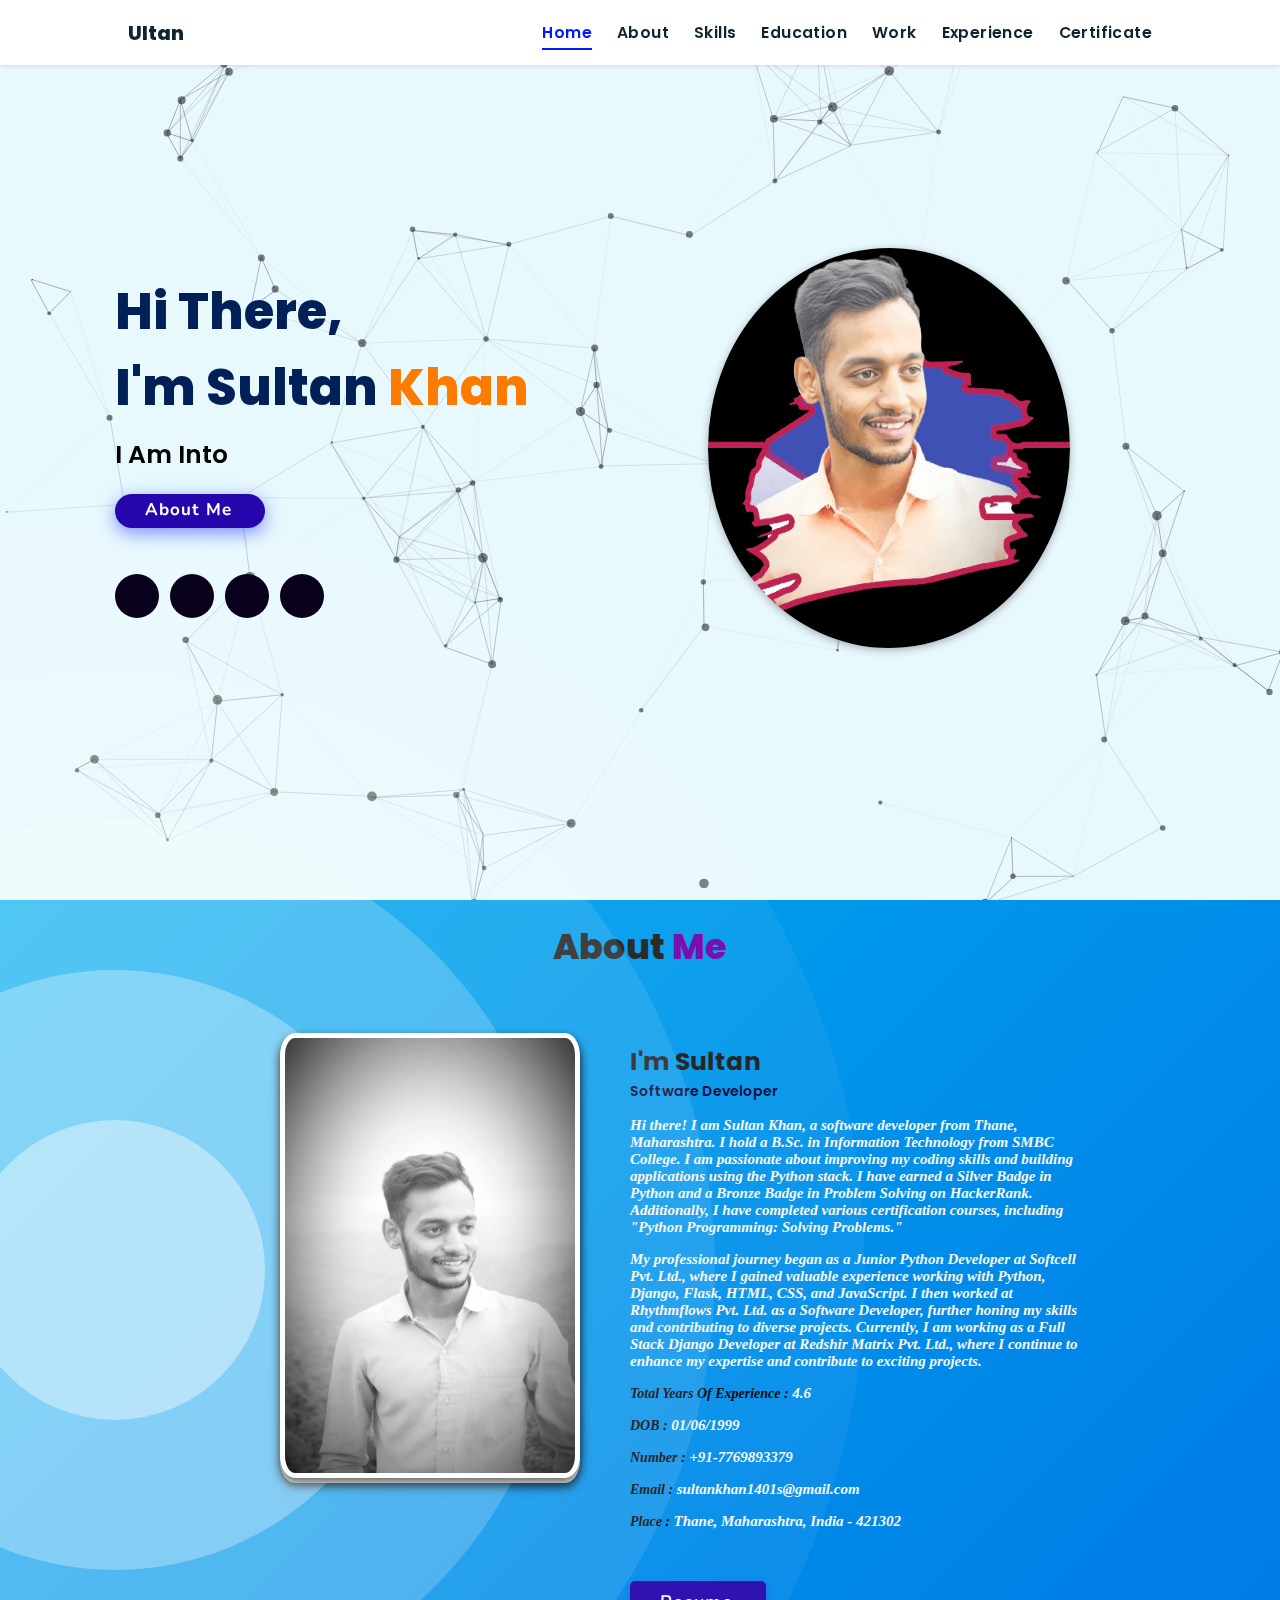
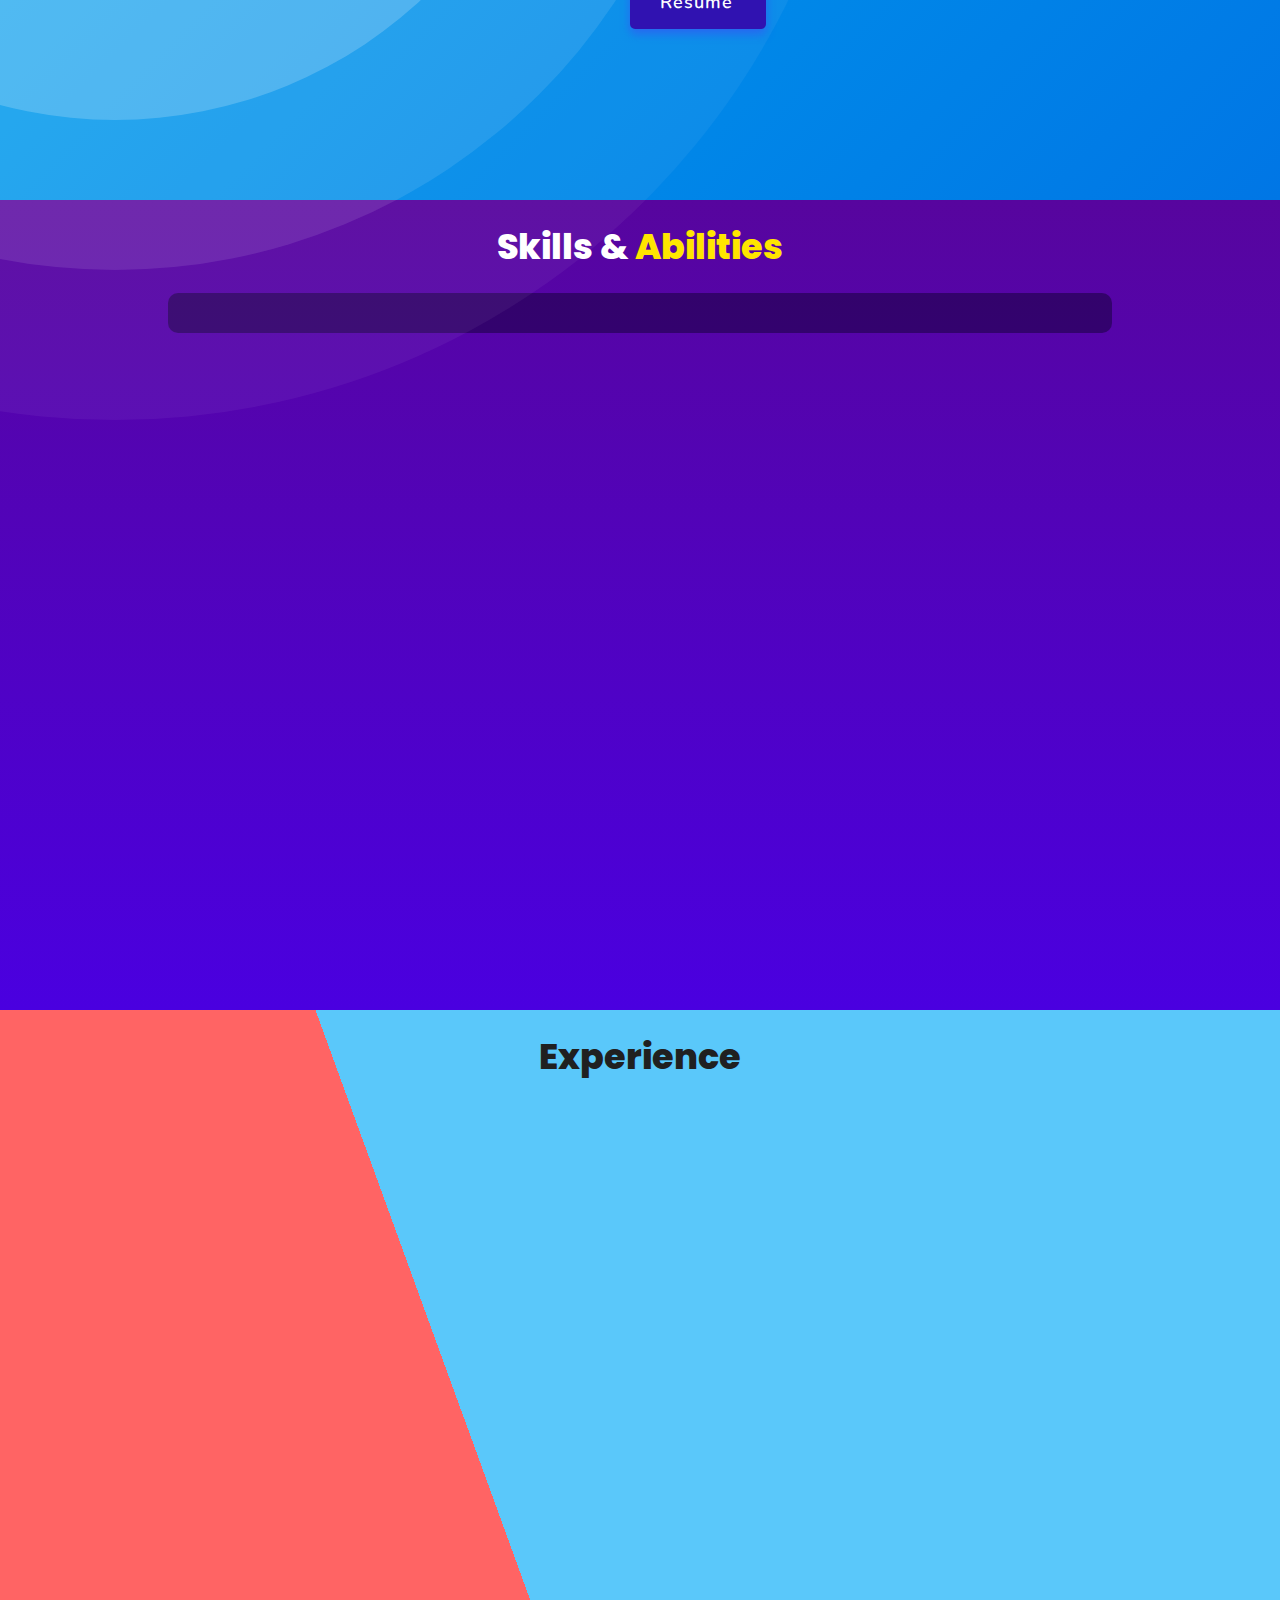
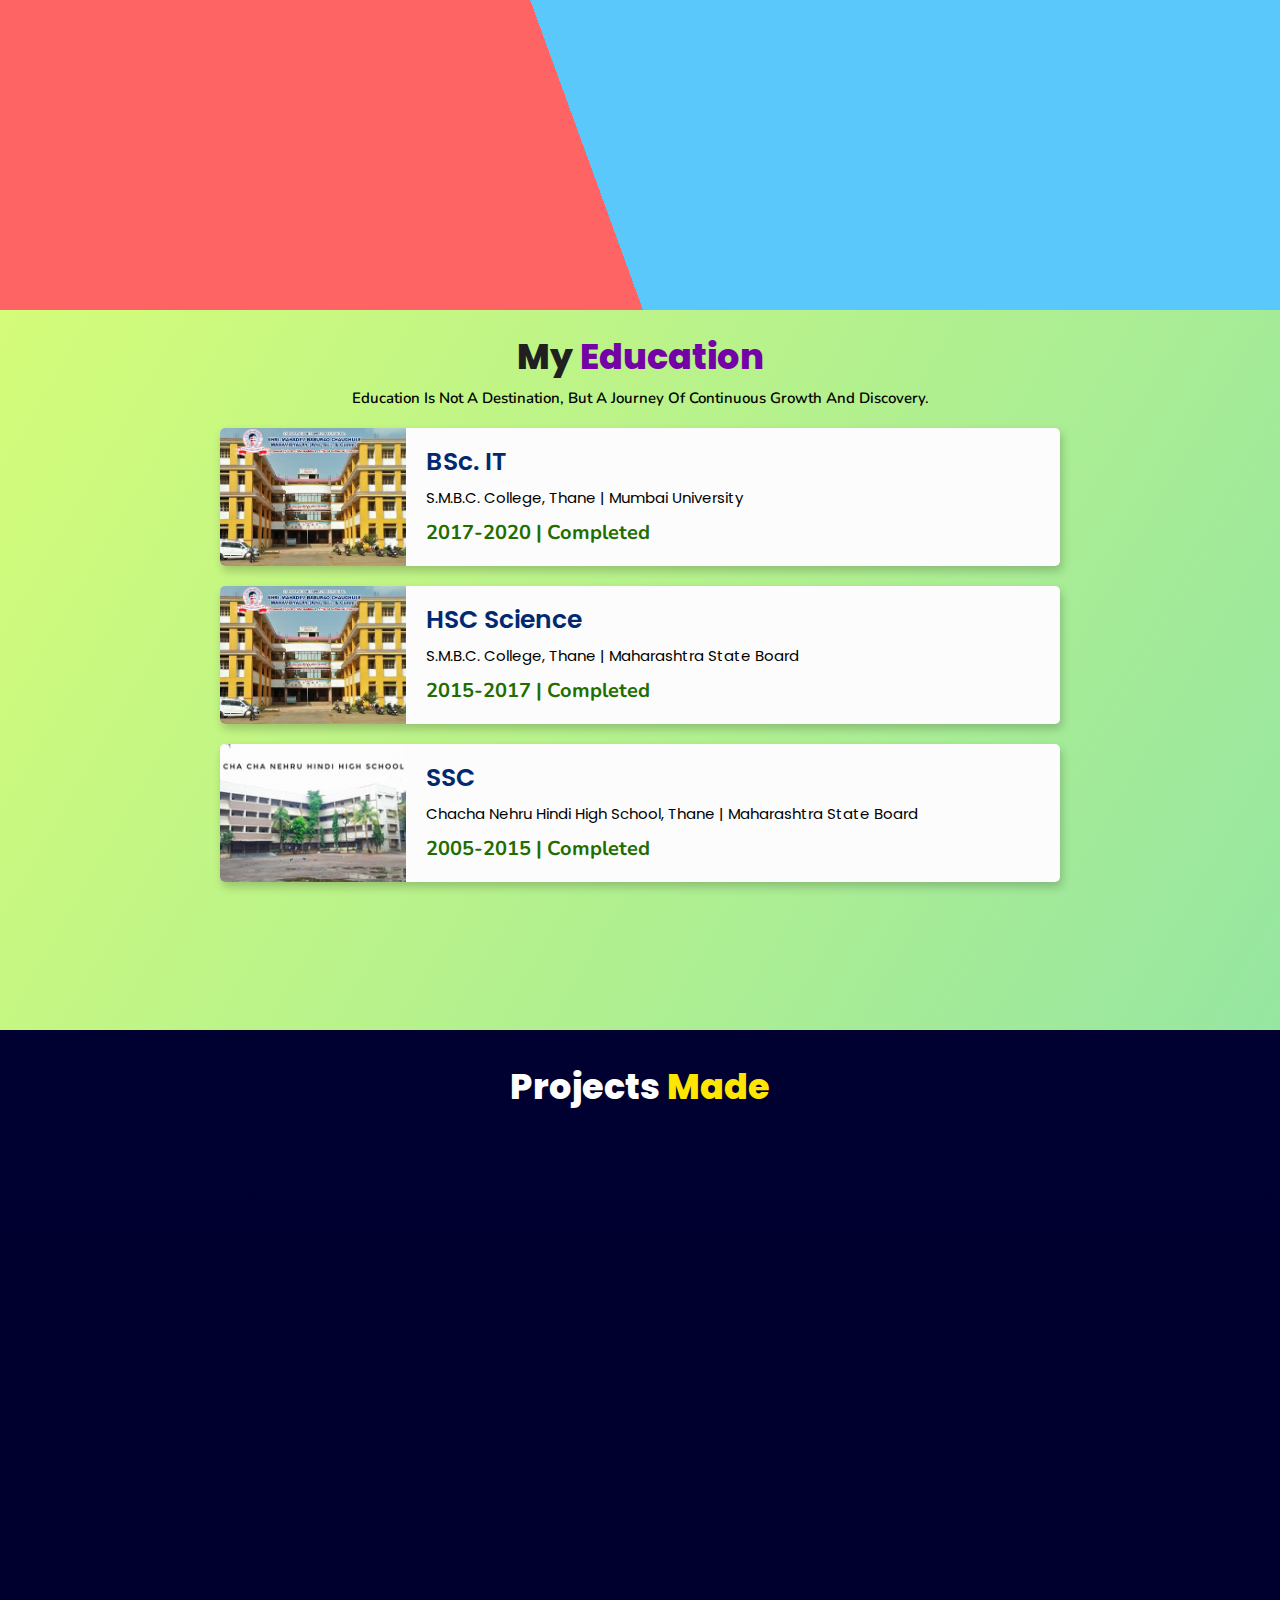
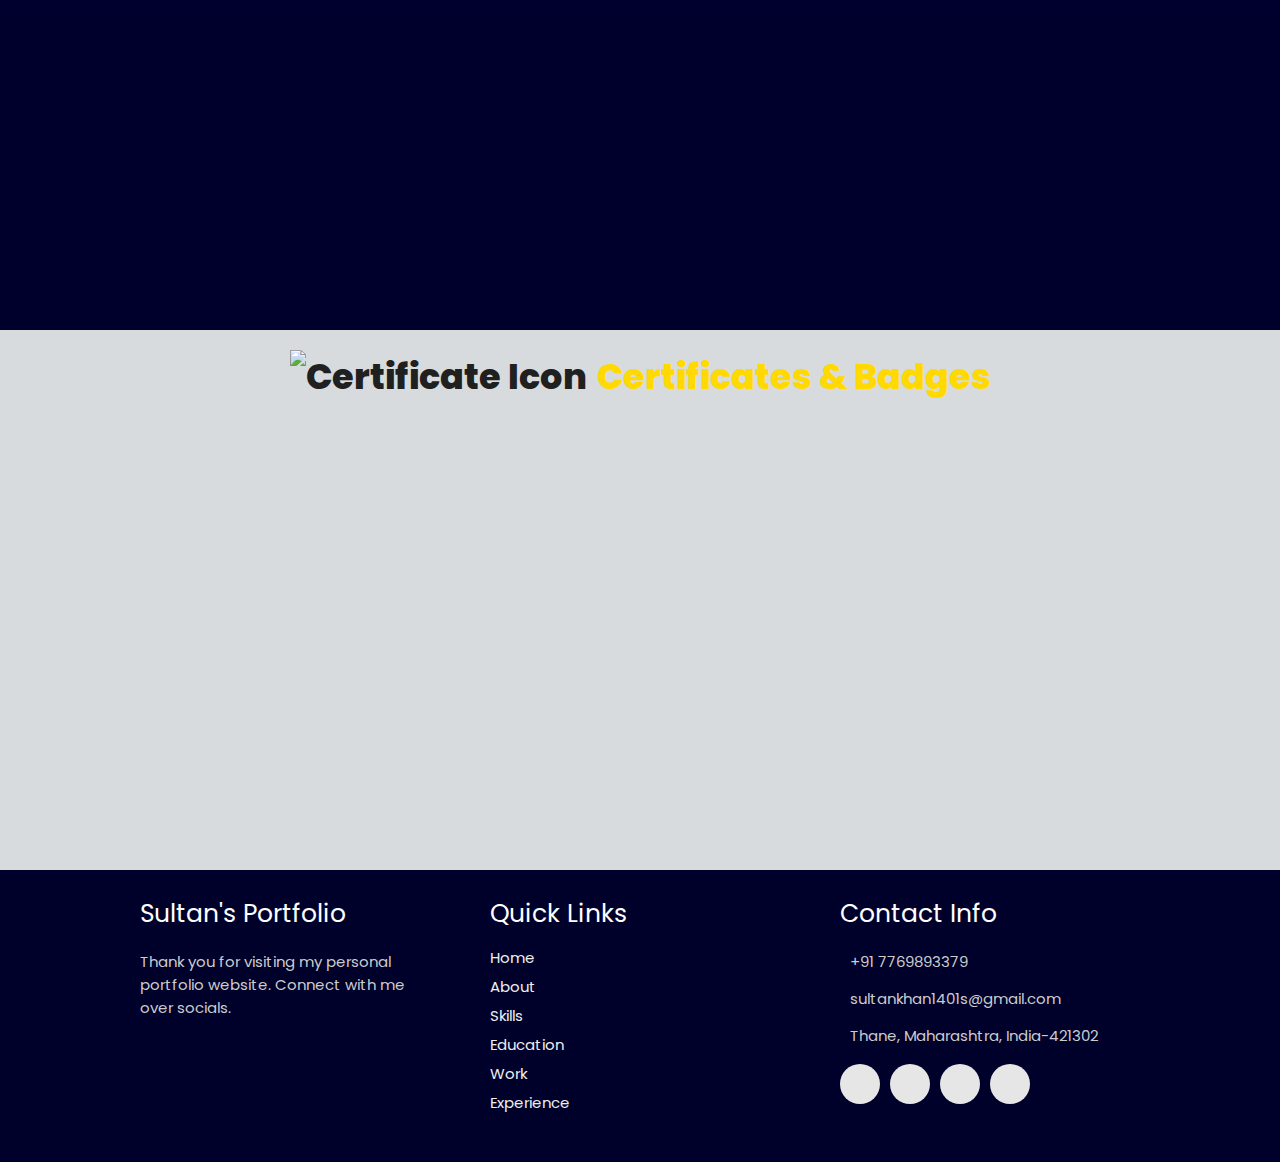
==== index.html @ 81d097ee "changes" ====
<!DOCTYPE html>
<html lang="en">

<head>
    <meta charset="UTF-8">
    <meta http-equiv="X-UA-Compatible" content="IE=edge">
    <meta name="viewport" content="width=device-width, initial-scale=1.0">
    <meta name="keywords" content="Sultan Khan, portfolio, sultan, software developer" />
    <meta name="description" content="Welcome to Sultan's Portfolio. Software Developer" />
    <link rel="stylesheet" href="./assets/css/style.css">
    <link rel="stylesheet" href="https://cdnjs.cloudflare.com/ajax/libs/font-awesome/5.15.3/css/all.min.css" integrity="sha512-iBBXm8fW90+nuLcSKlbmrPcLa0OT92xO1BIsZ+ywDWZCvqsWgccV3gFoRBv0z+8dLJgyAHIhR35VZc2oM/gI1w==" crossorigin="anonymous" referrerpolicy="no-referrer" />
    <link id='favicon' rel="shortcut icon" href="./assets/images/my_images/yellowbg.png" type="image/x-png">
    <title>Sultan Khan</title>
</head>
<body oncontextmenu="return false">

  <!-- navbar starts -->
  <header>
    <a href="/assets/images/logo/339388521938952840-Photoroom.png" class="logo"><i class="fab fa-staylinked"></i>ultan</a>

    <div id="menu" class="fas fa-bars"></div>
      <nav class="navbar">
        <ul>
          <li><a class="active" href="#home">Home</a></li>
          <li><a href="#about">About</a></li>
          <li><a href="#skills">Skills</a></li>
          <li><a href="#education">Education</a></li>
          <li><a href="#work">Work</a></li>
          <li><a href="#experience">Experience</a></li>
          <li><a href="#certificates">Certificate</a></li>
        </ul>
      </nav>
  </header>
  <!-- navbar ends -->


  <!-- hero section starts -->
  <section class="home" id="home">
    <div id="particles-js"></div>

    <div class="content">
      <h2>Hi There,<br /> I'm Sultan <span>Khan</span></h2>
      <p>i am into <span class="typing-text"></span></p>
      <a href="#about" class="btn"><span>About Me</span>
        <i class="fas fa-arrow-circle-down"></i>
      </a>
      <div class="socials">
        <ul class="social-icons">
          <li><a class="linkedin" aria-label="LinkedIn" href="https://www.linkedin.com/in/sultan-khan-98a77a1bb/" target="_blank"><i class="fab fa-linkedin"></i></a></li>
          <li><a class="github" aria-label="GitHub" href="https://github.com/SultanKhan140" target="_blank"><i class="fab fa-github"></i></a></li>
          <li><a class="mail" aria-label="Mail" href="mailto:sultankhan1401s@gmail.com" target="_blank"><i class="fas fa-envelope"></i></a> </li>
          <li><a class="hackerrank" aria-label="HackerRank" href="https://www.hackerrank.com/profile/sultankhan1401s" target="_blank"><i class="fab fa-hackerrank"></i></a> </li>    
        </ul>
      </div>
    </div>
    <div class="image" style="height: 200; width: 300;">
      <img draggable="false" class="tilt" src="./assets/images/my_images/yellowbg.png" alt="">
    </div>
  </section>
  <!-- hero section ends -->


  <!-- about section starts -->
  <section class="about" id="about">
    <div id="container-inside">
      <div id="circle-small"></div>
      <div id="circle-medium"></div>
      <div id="circle-large"></div>
      <div id="circle-xlarge"></div>
      <div id="circle-xxlarge"></div>

      <h2 class="heading"><i class="fas fa-user-alt"></i> About <span>Me</span></h2>
    
      <div class="row">
        <div class="image">
          <div class="image_inner_class">
            <img draggable="false" class="tilt" src="./assets/images/my_images/profile.jpeg" alt="">
          </div>
        </div>

        <div class="content" style="color: #F7F9F9;">
          <h3>I'm Sultan</h3>
          <span class="tag">Software Developer</span>
          <p>Hi there! I am Sultan Khan, a software developer from Thane, Maharashtra. I hold a B.Sc. in Information Technology from SMBC College. I am passionate about improving my coding skills and building applications using the Python stack. I have earned a Silver Badge in Python and a Bronze Badge in Problem Solving on HackerRank. Additionally, I have completed various certification courses, including "Python Programming: Solving Problems."</p>
          
          <p> My professional journey began as a Junior Python Developer at Softcell Pvt. Ltd., where I gained valuable experience working with Python, Django, Flask, HTML, CSS, and JavaScript. I then worked at Rhythmflows Pvt. Ltd. as a Software Developer, further honing my skills and contributing to diverse projects. Currently, I am working as a Full Stack Django Developer at Redshir Matrix Pvt. Ltd., where I continue to enhance my expertise and contribute to exciting projects. </p>
          <div class="box-container">
            <div class="box">
              <p id="total_experience"><span>Total Years Of Experience : </span></p>
              <p><span> DOB : </span> 01/06/1999</p>
              <p><span> number : </span> +91-7769893379</p>
              <p><span> email : </span> sultankhan1401s@gmail.com</p>
              <p><span> place : </span> Thane, Maharashtra, India - 421302</p>
            </div>
          </div>
        
          <div class="resumebtn">
            <a href="./assets/Sultan Khan.pdf" target="_blank" class="btn"><span>Resume</span>
              <i class="fas fa-chevron-right"></i>
            </a>
          </div>
        </div>
      </div>
    </div> 
  </section>
  <!-- about section ends -->


  <!-- skills section starts -->
  <section class="skills" id="skills">
    <h2 class="heading">
      <i class="fas fa-laptop-code"></i> Skills & <span>Abilities</span>
    </h2>
    <div class="container">
      <div class="row" id="skillsContainer"></div>
    </div>
  </section>
  <!-- skills section ends -->


  <!-- experience section starts -->
  <section class="experience" id="experience">
    <h2 class="heading">
      <i class="fas fa-briefcase"></i> Experience 
    </h2>
    <div class="timeline"></div>    
  </section>
  <!-- experience section ends -->


  <!-- education section starts -->
  <section class="education" id="education">
    <h1 class="heading">
      <i class="fas fa-graduation-cap"></i> My <span>Education</span>
    </h1>
    <p class="qoute">Education is not a destination, but a journey of continuous growth and discovery.</p>

    <div class="box-container">
      <!-- <div class="box">
        <div class="image">
          <img draggable="false" src="./assets/images/education/viva.png" alt="">
        </div>
        <div class="content">
          <a href="http://www.viva-technology.org/New/" target="_blank">
            <h3>Master of Computer Applications</h3>
          </a>
          <p>VIVA Institute of Technology, Virar | Mumbai University </p>
          <h4>2021-2023 | Completed</h4>
        </div>
      </div> -->
      
      <div class="box">
        <div class="image">
          <img draggable="false" src="./assets/images/education/smbc2.jpg" alt="">
        </div>
        <div class="content">
          <a href="http://degree.chaughulecollege.com/" target="_blank">
            <h3>BSc. IT</h3>
          </a>        
          <p>S.M.B.C. College, Thane | Mumbai University </p>
          <h4>2017-2020 | Completed</h4>
        </div>
      </div>

      <div class="box">
        <div class="image">
          <img draggable="false" src="./assets/images/education/smbc2.jpg" alt="">
        </div>
        <div class="content">
          <a href="http://degree.chaughulecollege.com/" target="_blank">
            <h3>HSC Science</h3>
          </a>        
          <p>S.M.B.C. College, Thane | Maharashtra State Board </p>
          <h4>2015-2017 | Completed</h4>
        </div>
      </div>

      <div class="box">
        <div class="image">
          <img draggable="false" src="./assets/images/education/school.jpg" alt="">
        </div>
        <div class="content">
          <a href="https://www.facebook.com/chachanehruhindihighschool/" target="_blank">
            <h3>SSC</h3>
          </a>
          <p>Chacha nehru Hindi high school, Thane | Maharashtra State Board </p>
          <h4>2005-2015 | Completed</h4>
        </div>
      </div>

    </div>
  </section>
  <!-- education section ends -->


  <!-- work project section starts -->
  <section class="work" id="work">
    <h2 class="heading">
      <i class="fas fa-laptop-code"></i> Projects <span>Made</span>
    </h2>
    <div class="box-container"></div>    
  </section>
  <!-- work project section ends -->

  <!-- contact section starts -->
  <section class="certificates" id="certificates">
      <h2 class="heading" style="  text-align: center;">
        <div style="display: flex; align-items: center; justify-content: center;">
          <img src="https://img.icons8.com/external-flaticons-lineal-color-flat-icons/64/null/external-certificate-resume-flaticons-lineal-color-flat-icons.png" alt="certificate icon" style="margin-right: 10px;" />
          <span style="color: #ffd900;">Certificates & Badges</span>
        </div>        
      </h2>      
      <div class="box-container"></div>        
  </section>
  <!-- contact section ends -->

  <!-- footer section starts -->
  <section class="footer">
    <div class="box-container">
      <div class="box">
        <h3>Sultan's Portfolio</h3>
        <p>Thank you for visiting my personal portfolio website. Connect with me over socials.</p>
      </div>

      <div class="box">
        <h3>quick links</h3>
        <a href="#home"><i class="fas fa-chevron-circle-right"></i> home</a>
        <a href="#about"><i class="fas fa-chevron-circle-right"></i> about</a>
        <a href="#skills"><i class="fas fa-chevron-circle-right"></i> skills</a>
        <a href="#education"><i class="fas fa-chevron-circle-right"></i> education</a>
        <a href="#work"><i class="fas fa-chevron-circle-right"></i> work</a>
        <a href="#experience"><i class="fas fa-chevron-circle-right"></i> experience</a>
      </div>

      <div class="box">
        <h3>contact info</h3>
        <p> <i class="fas fa-phone"></i>+91 7769893379</p>
        <p> <i class="fas fa-envelope"></i>sultankhan1401s@gmail.com</p>
        <p> <i class="fas fa-map-marked-alt"></i>Thane, Maharashtra, India-421302</p>
        <div class="share">
          <a href="https://www.linkedin.com/in/sultan-khan-98a77a1bb/" class="fab fa-linkedin" aria-label="LinkedIn" target="_blank"></a>
          <a href="https://github.com/SultanKhan140" class="fab fa-github" aria-label="GitHub" target="_blank"></a>
          <a href="mailto:sultankhan1401s@gmail.com" class="fas fa-envelope" aria-label="Mail" target="_blank"></a>            
          <a href="https://www.hackerrank.com/profile/sultankhan1401s" class="fab fa-hackerrank" aria-label="HackerRank" target="_blank"></a> 
        </div>
      </div>
    </div>
  </section>
  <!-- footer section ends -->


  <a href="#home" aria-label="ScrollTop" class="fas fa-angle-up" id="scroll-top"></a>

  <script src="https://cdnjs.cloudflare.com/ajax/libs/jquery/3.6.0/jquery.min.js" integrity="sha512-894YE6QWD5I59HgZOGReFYm4dnWc1Qt5NtvYSaNcOP+u1T9qYdvdihz0PPSiiqn/+/3e7Jo4EaG7TubfWGUrMQ==" crossorigin="anonymous" referrerpolicy="no-referrer"></script>
  <script src="https://cdnjs.cloudflare.com/ajax/libs/typed.js/2.0.5/typed.min.js" integrity="sha512-1KbKusm/hAtkX5FScVR5G36wodIMnVd/aP04af06iyQTkD17szAMGNmxfNH+tEuFp3Og/P5G32L1qEC47CZbUQ==" crossorigin="anonymous" referrerpolicy="no-referrer"></script>
  <script src="./assets/js/particles.min.js"></script>
  <script src="./assets/js/app.js"></script>
  <script src="https://cdnjs.cloudflare.com/ajax/libs/vanilla-tilt/1.7.0/vanilla-tilt.min.js" integrity="sha512-SttpKhJqONuBVxbRcuH0wezjuX+BoFoli0yPsnrAADcHsQMW8rkR84ItFHGIkPvhnlRnE2FaifDOUw+EltbuHg==" crossorigin="anonymous" referrerpolicy="no-referrer"></script>
  <script src="https://unpkg.com/scrollreveal"></script>
  <script type="text/javascript" src="https://cdn.jsdelivr.net/npm/emailjs-com@3/dist/email.min.js"></script>
  <script src="./assets/js/script.js"></script>

</body>
</html>
---- assets/css/style.css ----
@import url("https://fonts.googleapis.com/css2?family=Poppins:wght@400;600;700&display=swap");
@import url("https://fonts.googleapis.com/css2?family=Nunito:ital,wght@0,300;0,400;0,600;0,700;1,300;1,400&display=swap");

* {
  margin: 0;
  padding: 0;
  box-sizing: border-box;
  text-decoration: none;
  outline: none;
  border: none;
  text-transform: capitalize;
  transition: all 0.2s linear;
}
html {
  font-size: 62.5%;
  overflow-x: hidden;
  scroll-behavior: smooth;
}
body {
  background: #e8f9fd;
  font-family: "Poppins", sans-serif;
}

*::selection {
  background: #2b3dda;
  color: #fff;
}

html {
  font-size: 62.5%;
  overflow-x: hidden;
}
html::-webkit-scrollbar {
  width: 0.8rem;
}
html::-webkit-scrollbar-track {
  background: rgb(235, 202, 245);
}
html::-webkit-scrollbar-thumb {
  background: #420177;
}

/* pre loader start */
.loader-container {
  position: fixed;
  top: 0;
  left: 0;
  z-index: 10000;
  background: #e6eff1;
  display: flex;
  align-items: center;
  justify-content: center;
  height: 100%;
  width: 100%;
}
.loader-container.fade-out {
  top: -120%;
}
/* pre loader end */

/* navbar starts */
header {
  position: fixed;
  top: 0;
  left: 0;
  right: 0;
  z-index: 1000;
  display: flex;
  align-items: center;
  justify-content: space-between;
  padding: 1.7rem 10%;
  height: 6.5rem;
  background-color: #fff;
  box-shadow: 0 1px 4px rgba(146, 161, 176, 0.3);
}
section {
  min-height: 100vh;
  padding: 2rem 9%;
}
.heading {
  font-size: 3.5rem;
  color: rgb(32, 32, 32);
  font-weight: 800;
  text-align: center;
}
.heading span {
  color: rgb(115, 3, 167);
}
header .logo {
  font-size: 1.9rem;
  font-weight: 800;
  text-decoration: none;
  color: #0e2431;
}
header .logo i {
  font-size: 2.2rem;
}
header .logo:hover {
  color: #fc8c05;
}
header .navbar ul {
  list-style: none;
  display: flex;
  justify-content: center;
  align-items: center;
}
header .navbar li {
  margin-left: 2.5rem;
}
header .navbar ul li a {
  font-size: 1.57rem;
  color: #0e2431;
  font-weight: 600;
  text-decoration: none;
  letter-spacing: 0.04rem;
  transition: 0.2s;
}
header .navbar ul li a.active,
header .navbar ul li a:hover {
  color: #011aff;
  border-bottom: 0.2rem solid #011aff;
  padding: 0.5rem 0;
}
/* navbar ends */

/* hamburger icon starts*/
#menu {
  font-size: 3rem;
  cursor: pointer;
  color: rgb(24, 2, 63);
  display: none;
}
@media (max-width: 768px) {
  #menu {
    display: block;
  }
  header .navbar {
    position: fixed;
    top: 6.5rem;
    right: -120%;
    width: 75%;
    height: 100%;
    text-align: left;
    align-items: flex-start;
    background-color: #0e0f31;
  }
  header .navbar ul {
    flex-flow: column;
    padding: 1rem;
  }
  header .navbar ul li {
    text-align: center;
    width: 100%;
    margin: 1rem 0;
    border-radius: 0.5rem;
    width: 26rem;
  }
  header .navbar ul li a {
    display: block;
    padding: 1rem;
    text-align: left;
    color: #fff;
    font-size: 2rem;
  }
  header .navbar ul li a.active,
  header .navbar ul li a:hover {
    padding: 1rem;
    color: #fff;
    border-radius: 0.5rem;
    border-bottom: 0.5rem solid #011aff;
  }
  .fa-times {
    transform: rotate(180deg);
  }
  header .navbar.nav-toggle {
    right: 0;
  }
}
/* hamburger icon ends */

/* hero section starts*/
/* Default styles */
.home {
  position: relative;
  display: flex;
  flex-wrap: wrap;
  gap: 1.5rem;
  min-height: 100vh;
  align-items: center;
}
.home #particles-js {
  position: absolute;
  top: 0;
  left: 0;
  height: 100%;
  width: 100%;
}
.home::before {
  content: "";
  position: absolute;
  top: 0;
  left: 0;
  height: 100%;
  width: 100%;
}
.home .content {
  flex: 1 1 40rem;
  padding-top: 1rem;
  z-index: 1;
}
.home .image {
  flex: 1 1 40rem;
  z-index: 1;
}
.home .image img {
  width: 70%;
  height: 400px;
  margin-left: 6rem;
  border-radius: 50%;
  box-shadow: 0 2px 8px rgba(0, 0, 0, 0.3);
  cursor: pointer;
}
.home .image img:hover {
  box-shadow: 0 5px 15px rgba(0, 0, 0, 0.5);
}
.home .content h2 {
  font-size: 5rem;
  font-weight: 800;
  color: #002057;
}
.home .content h2 span {
  font-size: 5rem;
  font-weight: 800;
  color: #ff7b00;
}
.home .content p {
  font-size: 2.5rem;
  color: #000;
  font-weight: 600;
  padding: 1rem 0;
}
.home .content p span {
  font-size: 2.5rem;
  color: rgb(148, 8, 8);
  font-weight: 600;
  padding: 1rem 0;
}
.home .btn {
  margin-top: 1rem;
  position: absolute;
  line-height: 0;
  padding: 1.6rem 3rem;
  border-radius: 4em;
  transition: 0.5s;
  color: #fff;
  background: #2506ad;
  box-shadow: 0px 5px 18px rgba(48, 68, 247, 0.6);
  font-family: "Nunito", sans-serif;
}
.home .btn span {
  font-weight: 700;
  font-size: 1.7rem;
  letter-spacing: 0.1rem;
}
.home .btn i {
  margin-left: 0.3rem;
  font-size: 1.5rem;
  transition: 0.3s;
}
.home .btn:hover {
  background: #1a047e;
}
.home .btn:hover i {
  transform: translateX(5px);
}

/* Media queries for responsiveness */

/* For screens smaller than 768px */
@media (max-width: 767px) {
  .home {
    flex-direction: column;
    justify-content: center;
    padding: 2rem;
    text-align: center;
  }
  
  .home .content .socials {
    margin-bottom: 10%;
  }
  .home .image {
    margin-top: 2rem;
  }
  .home .image img {
    width: 300px;
    height: 300px;
    margin-left: 0;
  }

  .home .image .tilt {
    margin: 1rem auto 0;
  }


  .home .content h2 {
    font-size: 3rem;
  }
  .home .content h2 span {
    font-size: 3rem;
  }

  .home .btn {
    position: static;
    margin: none;
    display: inline-block;
    text-align: center;
  }
  
}
/* social icons start */
.socials {
  position: relative;
  margin-top: 9rem;
}
.socials .social-icons {
  padding-left: 0;
  margin-bottom: 0;
  list-style: none;
}
.socials .social-icons li {
  display: inline-block;
  margin-bottom: 14px;
}
.social-icons a {
  font-size: 2rem;
  display: inline-block;
  line-height: 44px;
  color: #00d9ff;
  background-color: #09011b;
  width: 44px;
  height: 44px;
  text-align: center;
  margin-right: 8px;
  border-radius: 100%;
  -webkit-transition: all 0.2s linear;
  -o-transition: all 0.2s linear;
  transition: all 0.2s linear;
}
.social-icons a:active,
.social-icons a:focus,
.social-icons a:hover {
  color: #fff;
  background-color: #0685da;
}
.social-icons a.linkedin:hover {
  background-color: #0A66C2;
}
.social-icons a.github:hover {
  background-color: #0e0e0e;
}
.social-icons a.mail:hover {
  background-color: #DB4437;
}
.social-icons a.hackerrank:hover {
  background-color: #1ad527;
}
/* social icons end */

/* hero media queries starts*/
@media (max-width: 450px) {
  /* .home .btn {
    margin: 4rem 0;
  } */
  .socials {
    margin-top: 5rem;
  }
  .home .image img {
    margin-top: -12rem;
  }
  .home .content p {
    font-size: 2.2rem;
  }
  .home .content p span {
    font-size: 2.2rem;
  }
}
/* hero media queries ends*/
/* hero section end */

/* about section starts */
.about .row {
  display: flex;
  flex-direction: row;
  gap: 2rem;
  flex-wrap: wrap;
  padding: 4rem;
}
.about .row .image {
  text-align: center;
  flex: 1 1 35rem;
}

.about .row .image .image_inner_class {
  width: 30rem;
  height: auto;
  border-radius: 5%;
  box-shadow: 0 5px 10px rgba(0, 0, 0, 0.6);
  background-color: white;
  float: right;
  margin-top: 20px;
}

.about .row .image .image_inner_class img {
  padding: 0.5rem;
  width: 30rem; 
  height: auto;
  border-radius: 5%;
  box-shadow: 0 5px 10px rgba(0, 0, 0, 0.6);
  mix-blend-mode: luminosity;
  transition: 0.3s;
  cursor: pointer;
}
.about .row .image .image_inner_class img:hover {
  mix-blend-mode: normal;
}
.about .row .content {
  flex: 1 1 45rem;
  padding: 3rem;
}
.about .row .content h3 {
  color: rgb(27, 27, 27);
  font-size: 2.5rem;
}
.about .row .content .tag {
  font-size: 1.4rem;
  color: #020133;
  font-weight: 600;
  margin-top: 1rem;
}
.about .row .content p {
  font-size: 1.5rem;
  margin-top: 1.5rem;
  font-family: Cambria;
  font-weight: 600;
  text-transform: none;
  font-style: oblique;
}
.about .row .content .box-container {
  display: flex;
  flex-wrap: wrap;
  gap: 1.5rem;
  font-family: "Nunito";
  font-weight: 600;
}
.about .row .content .box-container .box p {
  text-transform: none;
}
.about .row .content .box-container .box p span {
  color: black; 
  font-size: 1.4rem;
  font-style: oblique;
}
.resumebtn {
  margin-top: 6rem;
}
.resumebtn .btn {
  padding: 1.7rem 3rem;
  border-radius: 0.5em;
  transition: 0.3s;
  color: #fff;
  background: #2506ad;
  box-shadow: 0px 5px 10px rgba(48, 68, 247, 0.6);
  font-family: "Nunito", sans-serif;
}
.resumebtn .btn span {
  font-weight: 600;
  font-size: 1.8rem;
  letter-spacing: 0.1rem;
}
.resumebtn .btn i {
  margin-left: 0.3rem;
  font-size: 1.2rem;
  transition: 0.3s;
}
.resumebtn .btn:hover {
  background: #1a047e;
}
.resumebtn .btn:hover i {
  transform: translateX(5px);
}
/* about media queries starts*/
@media screen and (max-width: 600px) {
  .about .row .image {
    margin-top: 2rem;
  }
  .about .row .image img {
    margin: 0 auto;
    width: 80%;
    mix-blend-mode: normal;
  }
  .about .row {
    padding: 0.5rem;
    margin-bottom: 7rem;
  }
  .about .row .content {
    padding: 1rem;
  }
  .about .row .content .box-container {
    gap: 0;
  }
}
/* about media queries ends*/
/* about section ends */

/* skills section starts */
.skills {
  min-height: 90vh;
  background: linear-gradient(to bottom, #57059e, #4a00e0);
}
.skills h2 {
  color: #fff;
}
.skills .heading span {
  color: rgb(255, 230, 0);
}
.skills .container {
  background: rgba(0, 0, 22, 0.4);
  color: #fff;
  border-radius: 1rem;
  padding: 2rem;
  width: 90%;
  margin: auto;
  margin-top: 2rem;
}
.skills .container .row {
  display: grid;
  grid-template-columns: repeat(6, 1fr);
  flex-wrap: wrap;
  gap: 1.8rem;
}
.skills .container .bar {
  margin-bottom: 15px;
  padding: 10px;
  border-radius: 1rem;
  box-shadow: 0 4px 10px rgba(0, 0, 0, 0.2);
  background: rgba(0, 0, 22, 0.9);
  transition: 0.2s;
}
.skills .container .bar:hover {
  box-shadow: 0 8px 10px rgba(0, 2, 68, 0.8) !important;
  background-color: rgba(0, 0, 0, 0.9) !important;
}
.skills .container .bar .info {
  display: flex;
  flex-direction: column;
  align-items: center;
  gap: 1rem;
  margin-top: 1rem;
}
.skills .container .bar .info i {
  font-size: 4rem;
}
.skills .container .bar .info span {
  font-size: 2rem;
  font-weight: 500;
  font-family: "Poppins";
  margin-left: 0.5rem;
}
/* skills media queries starts*/
@media screen and (max-width: 600px) {
  .skills .container {
    padding: 0;
    margin: 0;
  }
  .skills .container .row {
    grid-template-columns: repeat(2, 1fr);
    margin: 1rem;
    padding: 2rem 0.2rem 2rem 0.2rem;
    gap: 1rem;
  }
  .skills .container {
    margin-top: 5px;
    width: 100%;
  }
}
/* skills media queries ends*/
/* skills section ends */

/* education section starts */
.education {
  background-image: linear-gradient(120deg, #d4fc79 0%, #96e6a1 100%);
  min-height: 80vh;
}
.education .qoute {
  font-size: 1.5rem;
  text-align: center;
  font-family: "Nunito", sans-serif;
  font-weight: 600;
  margin-top: 0.5rem;
}
.education .box-container {
  display: flex;
  flex-wrap: wrap;
  justify-content: center;
  align-items: center;
  flex-direction: column;
}
.education .box-container .box {
  display: flex;
  flex-direction: row;
  width: 80%;
  border-radius: 0.5rem;
  box-shadow: 0.2rem 0.5rem 1rem rgba(0, 0, 0, 0.2);
  text-align: center;
  position: relative;
  margin-top: 2rem;
  overflow: hidden;
  transition: 0.3s;
  background: rgb(252, 252, 252);
}
.education .box-container .box:hover {
  transform: scale(1.03);
  box-shadow: 1rem 0.5rem 1.2rem rgba(0, 0, 0, 0.3);
}
.education .box-container .box .image {
  flex: 1 1 20rem;
  width: 100%;
}
.education .box-container .box img {
  object-fit: cover;
  position: relative;
  width: 100%;
  height: 100%;
}
.education .box-container .box .location {
  flex: 1 1 20rem;
  width: 100%;
  float: left;
}
.education .box-container .box .content {
  position: relative;
  display: flex;
  flex-direction: column;
  padding: 1rem;
  flex-wrap: wrap;
  flex: 1 1 70rem;
}
.education .box-container .box .content h3 {
  font-size: 2.5rem;
  color: #012970;
  padding: 0.5rem 0;
  font-weight: 600;
  text-align: left;
  margin-left: 1rem;
}
.education .box-container .box .content p {
  font-size: 1.5rem;
  margin-left: 1rem;
  text-align: left;
}
.education h4 {
  font-size: 2rem;
  color: rgb(34, 109, 0);
  text-align: left;
  margin: 1rem;
  font-family: "Nunito", sans-serif;
  font-weight: 700;
}

/* education media queries starts*/
@media screen and (max-width: 600px) {
  .education .box-container .box {
    flex-direction: column;
    width: 100%;
  }
  .education .box-container .box .image {
    width: 100%;
    height: 25rem;
  }
  .education .box-container .box img {
    width: 100%;
  }
  .education .box-container .box .content {
    position: relative;
    display: flex;
    flex-direction: column;
    padding: 1rem;
    flex-wrap: wrap;
    flex: 0;
  }
  .education .btns {
    margin-top: 2rem;
    margin-left: 1rem;
    margin-right: 1rem;
    flex-wrap: wrap;
  }
}
/* education media queries ends*/
/* education section ends */

/* work section starts */
.work {
  /* background: #010124; */
  background: linear-gradient(to bottom, #000031, #00002c);
}
.work h2 {
  color: #fff;
  padding: 1rem;
}
.work .heading span {
  color: rgb(255, 230, 0);
}
.work .box-container {
  display: flex;
  flex-wrap: wrap;
  gap: 1.5rem;
  margin: 2rem;
}
.work .box-container .box {
  flex: 1 1 30rem;
  border-radius: 0.5rem;
  box-shadow: 0 0.5rem 1rem rgba(0, 0, 0, 0.1);
  position: relative;
  overflow: hidden;
  height: 30rem;
}
.work .box-container .box img {
  height: 100%;
  width: 100%;
  object-fit: cover;
}
.work .box-container .box .content {
  height: 100%;
  width: 100%;
  position: absolute;
  top: 85%;
  left: 0;
  background: rgba(255, 255, 255, 0.9);
  display: flex;
  flex-direction: column;
}
.work .box-container .box .content .tag {
  display: flex;
  flex-direction: row;
  justify-content: space-between;
  align-items: center;
  height: 4.5rem;
  width: 100%;
  padding-left: 1rem;
  background: #ffd900;
}
.work .box-container .box .content .tag h3 {
  font-size: 2rem;
}
.work .box-container .box:hover .content {
  top: 25%;
}
.work .desc {
  margin: 2rem;
  display: flex;
  flex-direction: column;
  justify-content: center;
}
.work .desc p {
  font-size: 1.5rem;
}
.work .desc .btns {
  display: flex;
  justify-content: space-between;
  width: 100%;
  margin-top: 2rem;
}
.work .desc .btns .btn {
  line-height: 0;
  display: inline;
  padding: 1.5rem 2.5rem;
  border-radius: 0.5rem;
  font-size: 1.5rem;
  color: #fff;
  background: rgb(12, 12, 12);
  margin-right: 2rem;
}
.work .desc .btns .btn:hover {
  background: #310ae0f5;
}
.work .viewall {
  display: flex;
  justify-content: center;
}
.work .viewall .btn {
  position: relative;
  line-height: 0;
  padding: 1.6rem 3rem;
  border-radius: 0.5em;
  transition: 0.5s;
  color: rgb(255, 255, 255);
  font-weight: 700;
  border: 2px solid #fff;
  box-shadow: 0px 5px 10px rgba(65, 84, 241, 0.4);
  text-align: center;
}
.work .viewall .btn span {
  font-weight: 600;
  font-size: 1.7rem;
  font-family: "Nunito", sans-serif;
}
.work .viewall .btn i {
  margin-left: 0.3rem;
  font-size: 1.5rem;
  transition: 0.3s;
}
.work .viewall .btn:hover {
  background: #fff;
  color: #000;
}
.work .viewall .btn:hover i {
  transform: translateX(5px);
}
/* work section ends */

/* experience section starts */
.experience .timeline {
  position: relative;
  max-width: 1200px;
  margin: 0 auto;
}
.experience .timeline::after {
  content: "";
  position: absolute;
  width: 6px;
  background: #020133;
  top: 0;
  bottom: 0;
  left: 50%;
  margin-left: -3px;
  z-index: -2;
}
.experience .container {
  padding: 10px 40px;
  position: relative;
  background-color: inherit;
  width: 50%;
}
/*circles on timeline*/
.experience .container::after {
  content: "\f0b1";
  position: absolute;
  width: 25px;
  height: 25px;
  right: -17px;
  background-color: rgb(255, 255, 255);
  border: 4px solid #85C1E9;
  top: 15px;
  border-radius: 50%;
  z-index: 100;
  font-size: 1.89rem;
  text-align: center;
  font-weight: 600;
  color: #4dc2fe;
  font-family: "Font Awesome\ 5 Free";
}
.experience .left {
  left: 0;
}
.experience .right {
  left: 50%;
}
/* arrows pointing right */
.experience .left::before {
  content: " ";
  height: 0;
  position: absolute;
  top: 22px;
  width: 0;
  z-index: 1;
  right: 30px;
  border: medium solid #76D7C4;
  border-width: 10px 0 10px 10px;
  border-color: transparent transparent transparent #76D7C4;
}
/* arrows pointing left  */
.experience .right::before {
  content: " ";
  height: 0;
  position: absolute;
  top: 22px;
  width: 0;
  z-index: 1;
  left: 30px;
  border: medium solid #76D7C4;
  border-width: 10px 10px 10px 0;
  border-color: transparent #76D7C4 transparent transparent;
}
.experience .right::after {
  left: -16px;
}
.experience .content {
  background-color: #82E0AA;
  position: relative;
  border-radius: 6px;
}
.experience .content .tag {
  font-size: 1.3rem;
  padding-top: 1.5rem;
  padding-left: 1.5rem;
}
.experience .content .desc {
  margin-left: 1.5rem;
  padding-bottom: 1rem;
}
.experience .content .desc h3 {
  font-size: 1.5rem;
  font-weight: 600;
}
.experience .content .desc p {
  font-size: 1.2rem;
}
/* view all button */
.morebtn {
  display: flex;
  justify-content: center;
}
.morebtn .btn {
  position: relative;
  line-height: 0;
  padding: 1.6rem 3rem;
  border-radius: 0.5em;
  transition: 0.5s;
  color: #fff;
  background: #2506ad;
  box-shadow: 0px 5px 10px rgba(48, 68, 247, 0.6);
  text-align: center;
}
.morebtn .btn span {
  font-weight: 600;
  font-size: 1.7rem;
  font-family: "Nunito", sans-serif;
}
.morebtn .btn i {
  margin-left: 0.3rem;
  font-size: 1.5rem;
  transition: 0.3s;
}
.morebtn .btn:hover {
  background: #1a047e;
}
.morebtn .btn:hover i {
  transform: translateX(5px);
}

/* Media queries - Responsive timeline on screens less than 600px wide */
@media screen and (max-width: 600px) {
  .experience {
    min-height: 80vh;
  }
  .experience .timeline {
    margin-top: 2rem;
  }
  .experience .timeline::after {
    left: 31px;
  }
  .experience .container {
    width: 100%;
    padding-left: 8rem;
    padding-right: 2rem;
  }
  .experience .container::after {
    font-size: 2.2rem;
  }
  .experience .container::before {
    left: 61px;
    border: medium solid #f68c09;
    border-width: 10px 10px 10px 0;
    border-color: transparent #f68c09 transparent transparent;
  }
  .experience .left::after {
    left: 15px;
  }
  .experience .right::after {
    left: 15px;
  }
  .experience .right {
    left: 0%;
  }
  .morebtn {
    margin-top: 3rem;
  }
}
/* experience media queries ends */
/* experience section ends */

/* contact section starts */
.certificates {
  min-height: 60vh;
  background-color: #D7DBDD;
}
.certificates .container {
  max-width: 1050px;
  width: 100%;
  background: #fff;
  border-radius: 1.5rem;
  margin: 2rem 5rem;
  box-shadow: 0 5px 10px rgba(0, 0, 0, 0.15);
}
.certificates.container .content {
  display: flex;
  align-items: center;
  justify-content: space-between;
  padding: 2.5rem 2rem;
}
.certificates .content .image-box {
  max-width: 60%;
  margin-left: 4rem;
}
.certificates .content .image-box img {
  width: 100%;
  height: 40rem;
  position: relative;
}
.certificates .content form {
  width: 45%;
  margin-right: 3.5rem;
}
.certificates .box-container {
  display: flex;
  flex-wrap: wrap;
  gap: 1.5rem;
  margin: 2rem;
}
.certificates .box-container .box {
  flex: 1 1 30rem;
  border-radius: 0.5rem;
  box-shadow: 0 0.5rem 1rem rgba(0, 0, 0, 0.1);
  position: relative;
  overflow: hidden;
  height: 30rem;
}
.certificates .box-container .box img {
  height: 100%;
  width: 100%;
  object-fit: cover;
}
.certificates .box-container .box .content {
  height: 100%;
  width: 100%;
  position: absolute;
  top: 85%;
  left: 0;
  background: rgba(255, 255, 255, 0.9);
  display: flex;
  flex-direction: column;
}
.certificates .box-container .box .content .tag {
  display: flex;
  flex-direction: row;
  justify-content: space-between;
  align-items: center;
  height: 4.5rem;
  width: 100%;
  padding-left: 1rem;
  background: #ffd900;
}
.certificates .box-container .box .content .tag h3 {
  font-size: 2rem;
}
.certificates .box-container .box:hover .content {
  top: 25%;
}
.certificates .desc {
  margin: 2rem;
  display: flex;
  flex-direction: column;
  justify-content: center;
}
.certificates .desc p {
  font-size: 1.5rem;
}
.certificates .desc .btns {
  display: flex;
  justify-content: space-between;
  width: 100%;
  margin-top: 2rem;
}
.certificates .desc .btns .btn {
  line-height: 0;
  display: inline;
  padding: 1.5rem 2.5rem;
  border-radius: 0.5rem;
  font-size: 1.5rem;
  color: #fff;
  background: rgb(12, 12, 12);
  margin-right: 2rem;
}
.certificates .desc .btns .btn:hover {
  background: #310ae0f5;
}
.certificates .viewall {
  display: flex;
  justify-content: center;
}
.certificates .viewall .btn {
  position: relative;
  line-height: 0;
  padding: 1.6rem 3rem;
  border-radius: 0.5em;
  transition: 0.5s;
  color: rgb(255, 255, 255);
  font-weight: 700;
  border: 2px solid #fff;
  box-shadow: 0px 5px 10px rgba(65, 84, 241, 0.4);
  text-align: center;
}
.certificates .viewall .btn span {
  font-weight: 600;
  font-size: 1.7rem;
  font-family: "Nunito", sans-serif;
}
.certificates .viewall .btn i {
  margin-left: 0.3rem;
  font-size: 1.5rem;
  transition: 0.3s;
}
.certificates .viewall .btn:hover {
  background: #fff;
  color: #000;
}
.certificates .viewall .btn:hover i {
  transform: translateX(5px);
}
form .button-area {
  display: flex;
  float: right;
  flex-direction: row-reverse;
}
.button-area button {
  color: #fff;
  border: none;
  outline: none;
  font-size: 1.8rem;
  cursor: pointer;
  border-radius: 5px;
  padding: 13px 25px;
  background: #2506ad;
  box-shadow: 0px 5px 10px rgba(48, 68, 247, 0.6);
  transition: 0.3s ease;
  font-family: "Nunito", sans-serif;
}
.button-area button:hover {
  background: #421cecf5;
}
.button-area span {
  font-size: 17px;
  padding: 1rem;
  display: none;
}
.button-area button i {
  position: relative;
  top: 6px;
  left: 2px;
  font-size: 1.5rem;
  transition: 0.3s;
  color: #fff;
}
.button-area button:hover i {
  left: 8px;
}
/* contact section media queries starts */
@media (max-width: 900px) {
  .certificates {
    min-height: 70vh;
  }
  .certificates .container {
    margin: 3rem 0 2rem 0;
  }
  .certificates .container .content {
    padding: 18px 12px;
  }
  .certificates .content .image-box {
    display: none;
  }
  .certificates .content form {
    width: 100%;
    margin-right: 2rem;
  }
}
/* contact section media queries ends */
/* contact section ends */

/* footer section starts */
.footer {
  min-height: auto;
  padding-top: 0;
  background: rgb(0, 1, 43);
}
.footer .box-container {
  display: flex;
  justify-content: center;
  flex-wrap: wrap;
}
.footer .box-container .box {
  flex: 1 1 25rem;
  margin: 2.5rem;
}
.footer .box-container .box h3 {
  font-size: 2.5rem;
  color: #fff;
  padding-bottom: 1rem;
  font-weight: normal;
}
.footer .box-container .box p {
  font-size: 1.5rem;
  color: #ccc;
  padding: 0.7rem 0;
  text-transform: none;
}
.footer .box-container .box p i {
  padding-right: 1rem;
  color: #ffae00;
}
.footer .box-container .box a {
  font-size: 1.5rem;
  color: rgb(238, 238, 238);
  padding: 0.3rem 0;
  display: block;
}
.footer .box-container .box a:hover {
  color: #ffae00;
}
.footer .box-container .box .share {
  display: flex;
  flex-wrap: wrap;
  padding: 1rem 0;
}
.footer .box-container .box .share a {
  height: 4rem;
  width: 4rem;
  padding: 1rem;
  text-align: center;
  border-radius: 5rem;
  font-size: 1.7rem;
  margin-right: 1rem;
  transition: 0.2s;
  background: rgb(230, 230, 230);
  color: #02094b;
  border: none;
}
.footer .box-container .box .share a:hover {
  background: transparent;
  transform: scale(0.98);
  border: 0.1rem solid rgb(180, 178, 178);
  color: #ffae00;
}
.footer .credit {
  padding: 1rem 0 0 0;
  text-align: center;
  font-size: 1.5rem;
  font-family: "Nunito", sans-serif;
  font-weight: 600;
  color: #fff;
  border-top: 0.1rem solid #fff3;
}
.footer .credit a {
  color: #ffae00;
}
.footer .fa {
  color: #e90606;
  margin: 0 0.3rem;
  font-size: 1.5rem;
  animation: pound 0.35s infinite alternate;
}
@-webkit-keyframes pound {
  to {
    transform: scale(1.1);
  }
}
@keyframes pound {
  to {
    transform: scale(1.1);
  }
}
@media (max-width: 450px) {
  .footer .box-container .box {
    margin: 1.5rem;
  }
  .footer .box-container .box p {
    padding: 0.7rem;
  }
  .footer .box-container .box .share a {
    padding: 1.2rem;
  }
}
/* footer section ends */

/* common media queries starts*/
@media (max-width: 450px) {
  html {
    font-size: 55%;
  }
  body {
    padding-right: 0;
  }
  section {
    padding: 2rem;
  }
}
/* common media queries ends*/

/* scroll top starts */
#scroll-top {
  position: fixed;
  top: -140%;
  right: 2rem;
  padding: 1rem 1.5rem;
  font-size: 2rem;
  background: #ffae00;
  color: rgb(13, 0, 44);
  border-radius: 50%;
  transition: 1s linear;
  z-index: 1000;
}
#scroll-top.active {
  top: calc(100% - 12rem);
}
/* scroll top ends */




#about {
  background: #00adef;
  background: -moz-linear-gradient(-45deg, #00adef 0%, #0076e5 100%);
  background: -webkit-linear-gradient(-45deg, #00adef 0%, #0076e5 100%);
  background: linear-gradient(135deg, #00adef 0%, #0076e5 100%);
  filter: progid:DXImageTransform.Microsoft.gradient(startColorstr='#00adef', endColorstr='#0076e5', GradientType=1);
  position: relative;
  height: 700px;
  width: 100%;
  margin: 0px auto;
  padding: 0px auto;
  color: black;
}

#container-inside {
  position: relative;
  min-width: 960px;
  max-width: 1280px;
  height: auto;
  min-height: 100%;
  margin: 0px auto;
  padding: 0px auto;
  overflow: visible;
}

#circle-small {
  -webkit-animation: circle-small-scale 3s ease-in-out infinite alternate;
  animation: circle-small-scale 3s ease-in-out infinite alternate;
  animation-timing-function: cubic-bezier(.6, 0, .4, 1);
  animation-delay: 0s;
  position: absolute;
  top: 200px;
  left: -150px;
  background: #fff;
  width: 300px;
  height: 300px;
  border-radius: 50%;
  opacity: 0.4;
}

#circle-medium {
  -webkit-animation: circle-small-scale 3s ease-in-out infinite alternate;
  animation: circle-small-scale 3s ease-in-out infinite alternate;
  animation-timing-function: cubic-bezier(.6, 0, .4, 1);
  animation-delay: 0.3s;
  position: absolute;
  top: 50px;
  left: -300px;
  background: #fff;
  width: 600px;
  height: 600px;
  border-radius: 50%;
  opacity: 0.3;
}

#circle-large {
  -webkit-animation: circle-small-scale 3s ease-in-out infinite alternate;
  animation: circle-small-scale 3s ease-in-out infinite alternate;
  animation-timing-function: cubic-bezier(.6, 0, .4, 1);
  animation-delay: 0.6s;
  position: absolute;
  top: -100px;
  left: -450px;
  background: #fff;
  width: 900px;
  height: 900px;
  border-radius: 50%;
  opacity: 0.2;
}

#circle-xlarge {
  -webkit-animation: circle-small-scale 3s ease-in-out infinite alternate;
  animation: circle-small-scale 3s ease-in-out infinite alternate;
  animation-timing-function: cubic-bezier(.6, 0, .4, 1);
  animation-delay: 0.9s;
  position: absolute;
  top: -250px;
  left: -600px;
  background: #fff;
  width: 1200px;
  height: 1200px;
  border-radius: 50%;
  opacity: 0.1;
}

#circle-xxlarge {
  -webkit-animation: circle-small-scale 3s ease-in-out infinite alternate;
  animation: circle-small-scale 3s ease-in-out infinite alternate;
  animation-timing-function: cubic-bezier(.6, 0, .4, 1);
  animation-delay: 1.2s;
  position: absolute;
  top: -400px;
  left: -750px;
  background: #fff;
  width: 1500px;
  height: 1500px;
  border-radius: 50%;
  opacity: 0.05;
}

@-webkit-keyframes circle-small-scale {
  0% {
    -webkit-transform: scale(1.0);
  }

  100% {
    -webkit-transform: scale(1.1);
  }
}

@keyframes circle-small-scale {
  0% {
    transform: scale(1.0);
  }

  100% {
    transform: scale(1.1);
  }
}

.experience {
  background: -webkit-linear-gradient(70deg, #ff6464 40%, #5ac8fa 40%);
  background: -o-linear-gradient(70deg, #ff6464 40%, #5ac8fa 40%);
  background: -moz-linear-gradient(70deg, #ff6464 40%, #5ac8fa 40%);
  background: linear-gradient(70deg, #ff6464 40%, #5ac8fa 40%);
}
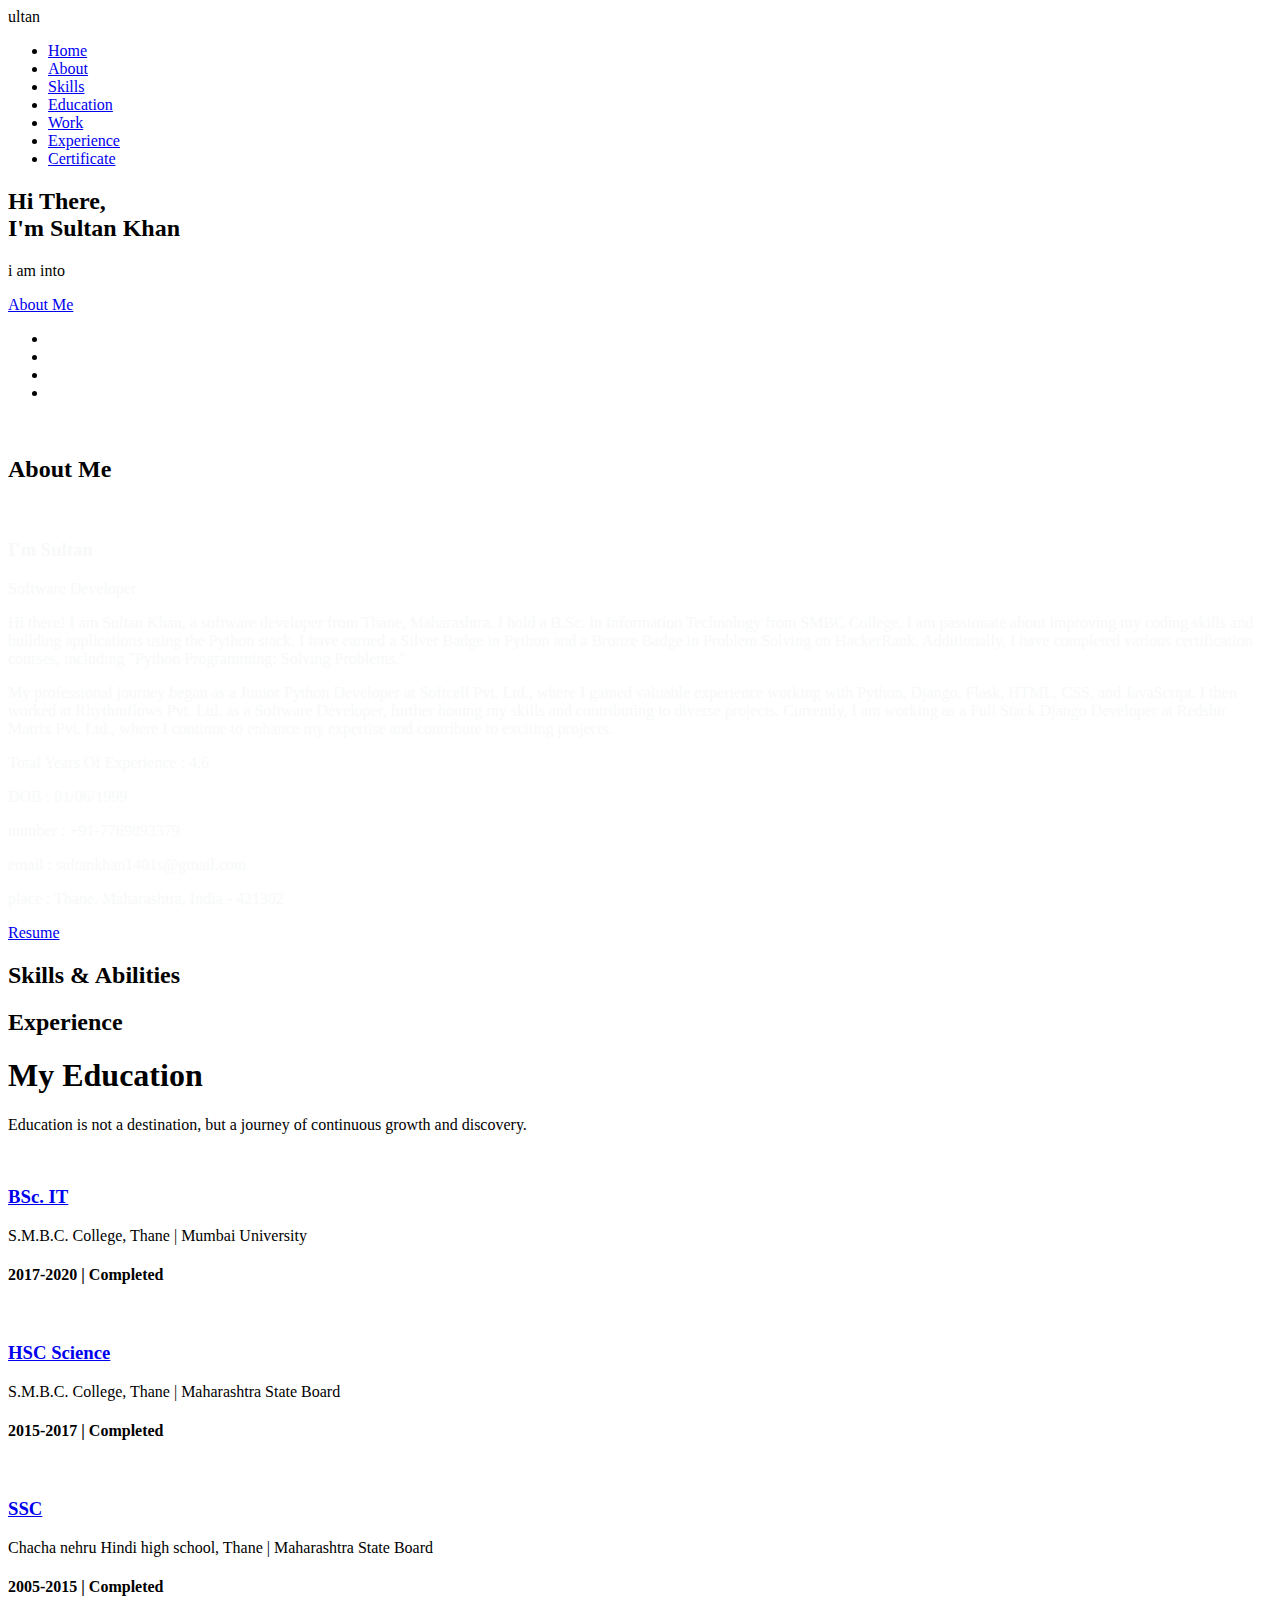
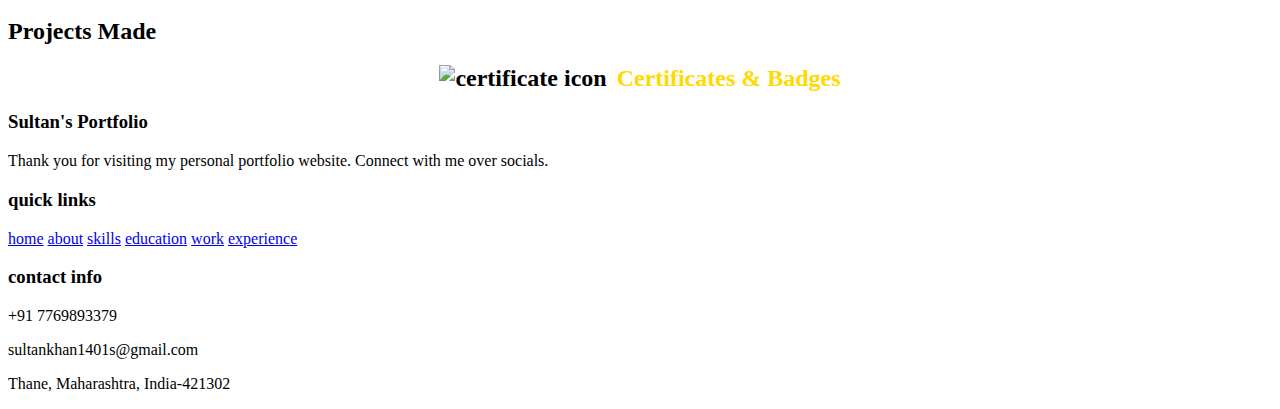
==== commit 49cc5c0f: "changes" ====
--- a/index.html
+++ b/index.html
@@ -16,7 +16,7 @@
 
   <!-- navbar starts -->
   <header>
-    <a href="/assets/images/logo/339388521938952840-Photoroom.png" class="logo"><i class="fab fa-staylinked"></i>ultan</a>
+    <a class="logo"><i class="fab fa-staylinked"></i>ultan</a>
 
     <div id="menu" class="fas fa-bars"></div>
       <nav class="navbar">
